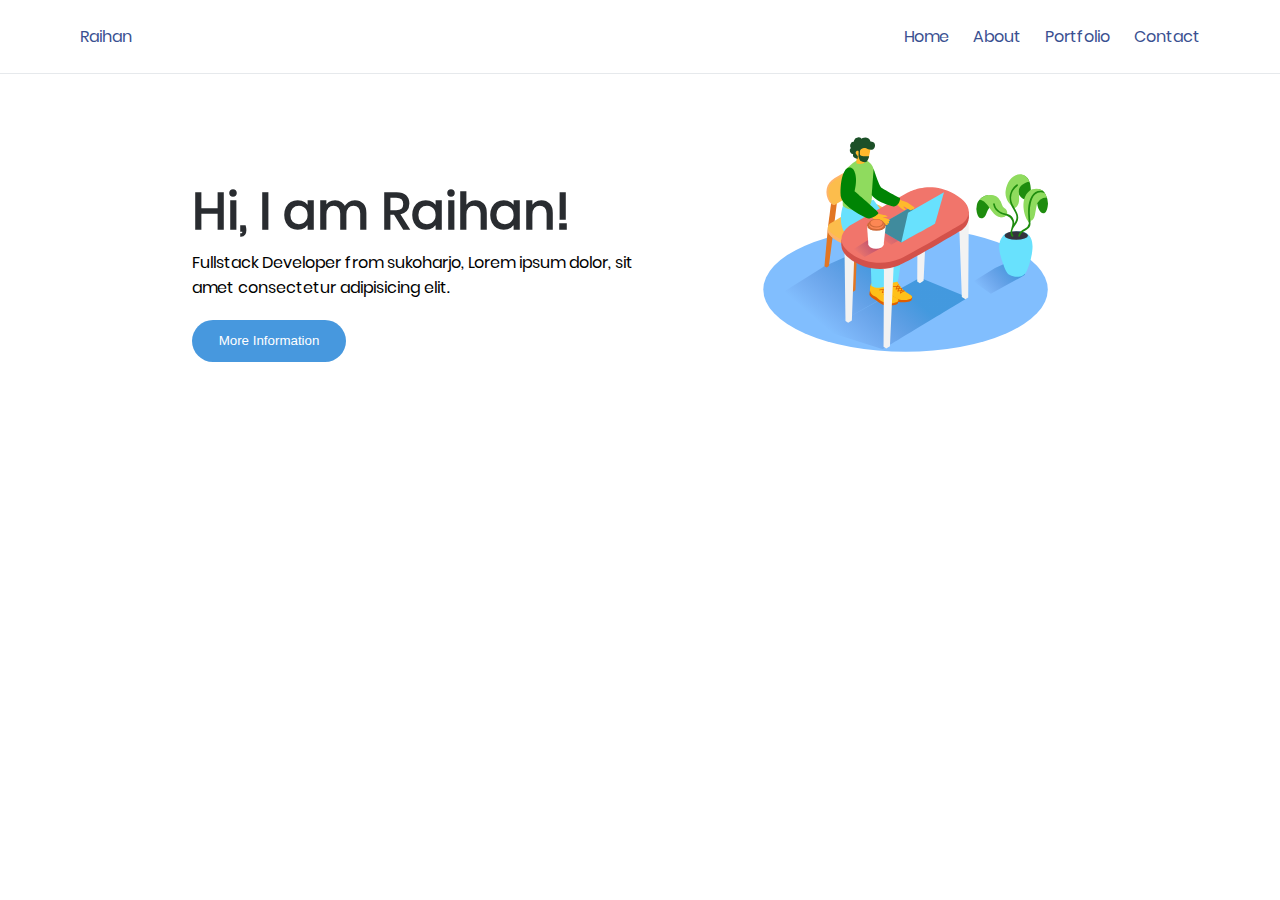
==== index.html @ 87e388ed "add semua file" ====
<html>
  <head>
    <title>My Profile</title>
    <link rel="stylesheet" href="css/style.css" />
  </head>
  <body>
    <nav>
      <a href="#" class="nama-brand">Raihan</a>
      <ul>
        <li><a href="#">Home</a></li>
        <li><a href="#">About</a></li>
        <li><a href="#">Portfolio</a></li>
        <li><a href="#">Contact</a></li>
      </ul>
    </nav>
    <header>
      <section class="section-hero">
        <div class="hero-kiri">
          <h1 class="hero-title">Hi, I am Raihan!</h1>
          <p class="hero-text">
            Fullstack Developer from sukoharjo, Lorem ipsum dolor, sit amet
            consectetur adipisicing elit.
          </p>
          <button class="btn-hero">More Information</button>
        </div>
        <div class="hero-kanan">
          <img src="img/hero.svg" alt="Gambar Hero" />
        </div>
      </section>
    </header>
  </body>
</html>
---- css/style.css ----
* {
  padding: 0;
  margin: 0;
}

/* INI BAGIAN SECTION FONT FACE */

@font-face {
  font-family: "Poppins-regular";
  src: url("../fonts/Poppins-Regular.ttf");
}

/* INI AKHIR BAGIAN SECTION FONT FACE */

html {
  font-size: 10px;
  font-family: "Poppins-regular";
}

body {
  background-color: #fff;
}

nav {
  font-size: 1.6rem;
  padding: 1.5em 5em;
  display: flex;
  border-bottom: 1px solid #e6e9ec;
}

nav ul {
  list-style: none;
  display: flex;
  margin-left: auto;
}

nav ul li {
  padding-left: 1.5em;
}

nav ul li a {
  color: #3a5091;
}

nav a {
  text-decoration: none;
}

header {
  padding: 0 15%;
}

.nama-brand {
  color: #3a5091;
}

/* SECTION HERO */

.section-hero {
  display: flex;
}

.hero-kiri {
  flex-grow: 1;
  width: 50%;
  padding-top: 10em;
}

.hero-kiri .hero-title {
  font-size: 5rem;
  color: #292c30;
}

.hero-kiri .hero-text {
  font-size: 1.6rem;
}

.hero-kiri .btn-hero {
  padding: 1em 2em;
  background-color: #4798de;
  border: none;
  border-radius: 4em;
  color: #fff;
  margin-top: 1.5em;
}

.hero-kanan {
  width: 50%;
  flex-grow: 1;
}

.hero-kanan img {
  padding-left: 10em;
  padding-top: 4em;
}

/* END SECTION HERO */
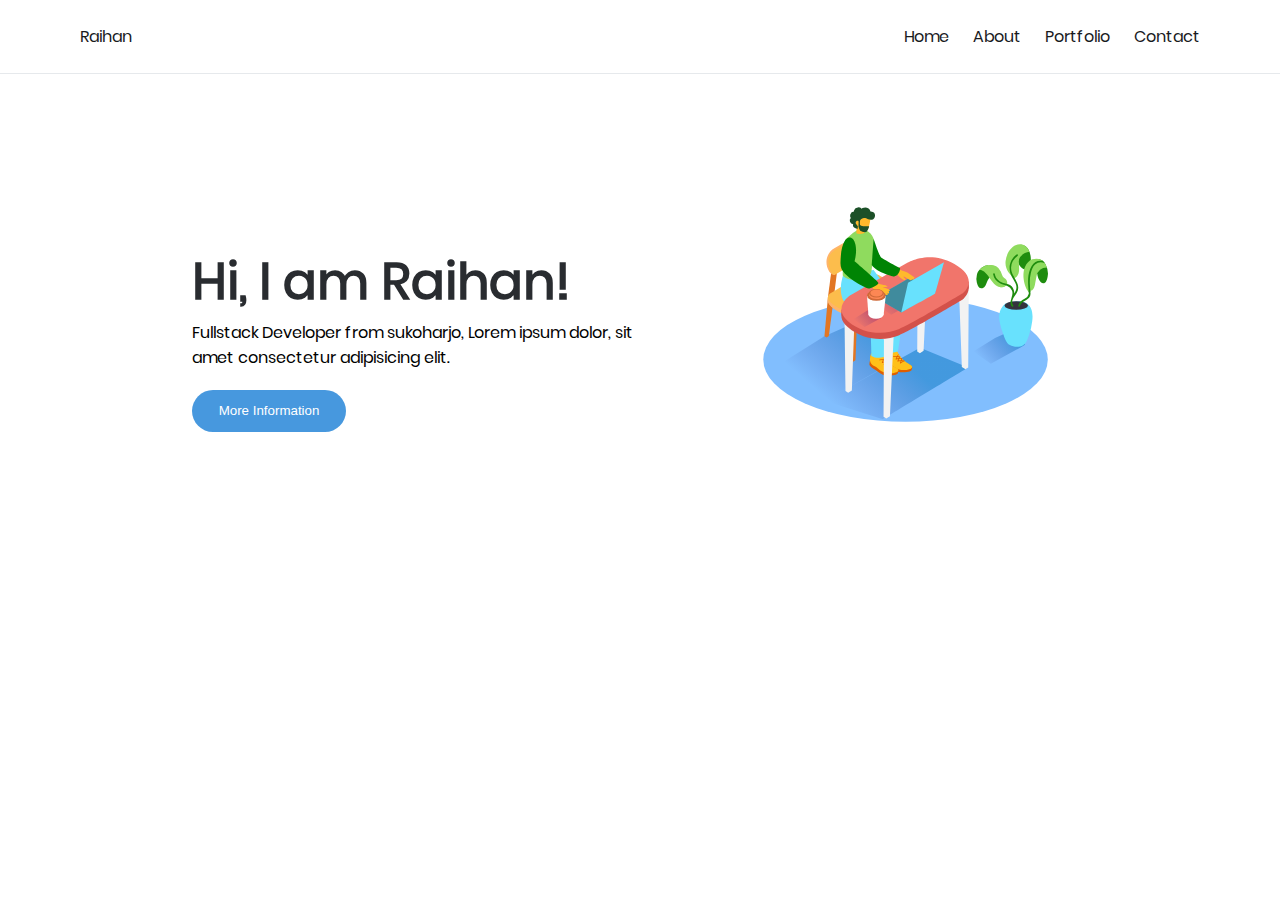
==== commit affe29cb: "menambahkan animasi di button hero" ====
--- a/index.html
+++ b/index.html
@@ -28,5 +28,7 @@
         </div>
       </section>
     </header>
+
+    <section class="section-about"></section>
   </body>
 </html>
--- a/css/style.css
+++ b/css/style.css
@@ -39,7 +39,7 @@
 }
 
 nav ul li a {
-  color: #3a5091;
+  color: #191a1e;
 }
 
 nav a {
@@ -51,13 +51,14 @@
 }
 
 .nama-brand {
-  color: #3a5091;
+  color: #191a1e;
 }
 
 /* SECTION HERO */
 
 .section-hero {
   display: flex;
+  margin-top: 7em;
 }
 
 .hero-kiri {
@@ -84,6 +85,11 @@
   margin-top: 1.5em;
 }
 
+.hero-kiri .btn-hero:hover {
+  transition: 0.4s ease;
+  padding-right: 5em;
+}
+
 .hero-kanan {
   width: 50%;
   flex-grow: 1;
@@ -95,3 +101,7 @@
 }
 
 /* END SECTION HERO */
+
+/* SECTION ABOUT */
+
+/* END SECTION ABOUT */
